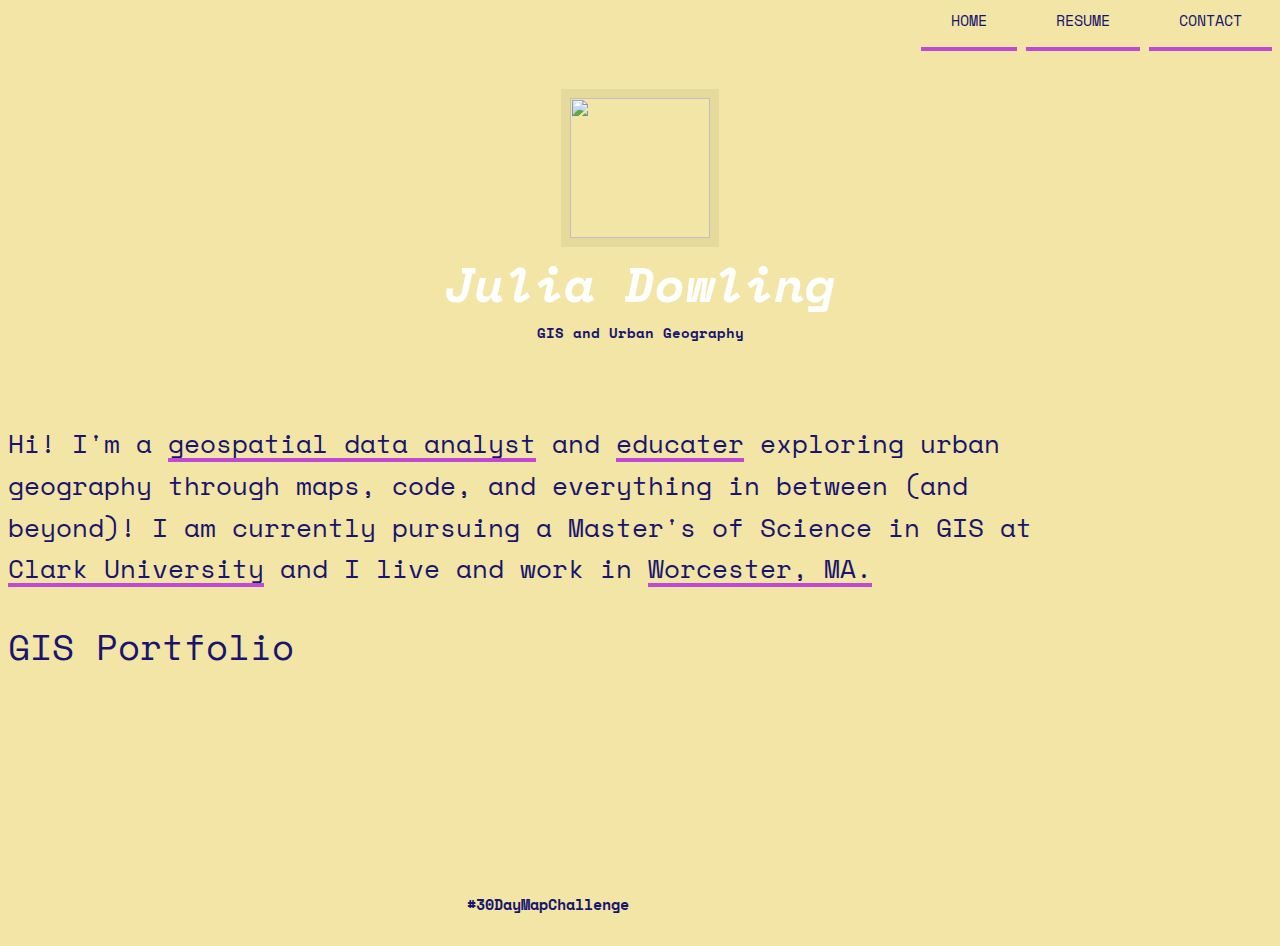
==== index.html @ b67b2c92 "change bio" ====
<!DOCTYPE html>
<html lang="en">
  <head>
    <title>Jules Dowling</title>
    <meta charset="utf-8">
    <meta name="viewport" content="width=device-width, initial-scale=1, shrink-to-fit=no">
    <meta name="description" content="Jules Dowling's Portfolio" />
    <meta name="keywords" content="GIS, portfolio, professional, geography, clark university" />
		<link rel="stylesheet" type="text/css" href="css/main.css" />
		<!-- links to fonts:-->
		<link rel="preconnect" href="https://fonts.googleapis.com">
<link rel="preconnect" href="https://fonts.gstatic.com" crossorigin>
<link href="https://fonts.googleapis.com/css2?family=Space+Mono:ital@1&display=swap" rel="stylesheet">
  </head>
  <body>
		<header id="header">
			<nav class="navbar navbar-default navbar-sticky">
				<div class="container-fluid">
					<div class="navbar-collapse collapse">

						<ul class="nav navbar-nav">
							<li><a href="https://jm-dowl.github.io/" class="highlight"><strong>Home</strong></a></li>
							<!-- <li class="active"><a href="https://timstonge.github.io/" class="highlight">Home</a></li> -->
							<li><a href="resume.html" class="highlight">Resume</a></li>
							<li><a href="contact.html" class="highlight">Contact</a></li>
						</ul>

					</div>
				</div>
			</nav>
			<div id="head" class="parallax" parallax-speed="2">
				<h1 id="logo" class="text-center">
					<img class="img-circle" src="images/Julesheadshot.png" alt="">
					<span class="title"><strong>Julia Dowling</strong></span>
					<span class="tagline"><strong> GIS and Urban Geography </strong></span>
					<span class="widget-body text-center">
						<a href="https://github.com/jm-dowl" target="_blank" style="color: #17252A"><i class="fa fa-github fa-2 "></i></a>
						<a href="www.linkedin.com/in/jmdowling" target="_blank" style="color: #17252A"><i class="fa fa-linkedin fa-2"></i></a>
					</span>
				</h1>
	</div>
</header>
<main id="main">

	<div class="container">

		<div class="row section topspace">
			<div class="col-md-12">
				<p class="lead text-center text-muted">Hi! I'm a <a href="#" class="highlight"><strong>geospatial data analyst</strong></a> and <a href="#" class="highlight"><strong>educater</a></strong> exploring urban geography through maps, code, and everything in between (and beyond)! I am currently pursuing a Master's of Science in GIS at <a href="https://www.clarku.edu" class="highlight"><strong>Clark University</strong></a> and I live and work in <a href="#" class="highlight"><strong>Worcester, MA. </strong></a></p>
			</div>
		</div> <!-- / section -->

		 <!-- / section -->

		<div class="row section recentworks topspace">

			<h2 class="section-title"><span>GIS Portfolio</span></h2>

			<div class="thumbnails recentworks row">

				<div class="col-xs-12 col-sm-6 col-md-4 col-lg-4">
					<a class="thumbnail" href="https://TimStOnge.github.io/30DayMapChallenge.html">
						<span class="img">
							<img src="assets/images/MapChallenge_Map22.jpeg" alt="">
							<span class="cover"><span class="more">Details Here →</span></span>
						</span>
						<span class="title">#30DayMapChallenge</span>
					</a>

					<h4></h4>
					<p></p>
				</div>
---- css/main.css ----
18156ehtml {
  font-size: 100%;
}
body {
  font-size: 15px;
  background-color: #f2e5a5;
  font-size: 0.9375rem;
  font-family: 'Space Mono', monospace;
  color: #18156e;
  padding: 0;
}
.topspace {
  margin-top: 20px;
}

:root {
  --mainColor: #bf49d5;
}


a.highlight {
  background:
     linear-gradient(
       to bottom, var(--mainColor) 0%,
       var(--mainColor) 100%
     );
    background-position: 0 100%;
    background-repeat: repeat-x;
    background-size: 4px 4px;
  color: #18156e;
  text-decoration: none;
  transition: background-size .2s;
}

a.highlight:hover {
  background-size: 4px 50px;
}

/*********************************************************************
                            Navigation in header
**********************************************************************/
.navbar {
  border-width: 1px 0;
  -webkit-border-radius: 0;
  -webkit-background-clip: padding-box;
  -moz-border-radius: 0;
  -moz-background-clip: padding;
  border-radius: 0;
  background-clip: padding-box;
  width: 100%;
}
.navbar.stick {
  position: fixed;
  top: 0;
  left: 0;
  opacity: .85;
}
.navbar-collapse {
  -webkit-border-radius: 0;
  -webkit-background-clip: padding-box;
  -moz-border-radius: 0;
  -moz-background-clip: padding;
  border-radius: 0;
  background-clip: padding-box;
  font-family: 'Space Mono', monospace;
  font-weight: 300;
  text-transform: uppercase;
}
.navbar-collapse .navbar-nav {
  float: none;
  margin: 0 auto;
  text-align: right; /*CHANGED FROM CENTER */
}
.navbar-collapse .navbar-nav > li {
  float: none;
  display: inline-block;
}
.navbar-collapse .navbar-nav > li > a {
  padding: 20px 30px;
}
.dropdown ul.dropdown-menu {
  top: 85%;
  text-align: left;
}
.dropdown ul.dropdown-menu > li > a {
  padding: 5px 30px;
}
.navbar-default {
  background-color: #f2e5a5;
  border-color: #bf49d5;
}
.navbar-default .navbar-nav > li > a {
  color: #18156e;
}
.navbar-default .navbar-nav > li > a:hover,
.navbar-default .navbar-nav > li > a:focus {
  color: #feffff;
  /*background-color: #bf49d5;*/
}
.navbar-default .navbar-nav > .active > a,
.navbar-default .navbar-nav > .active > a:hover,
.navbar-default .navbar-nav > .active > a:focus {
  color: #18156e;
  background-color: #ffffff;
}
.navbar-default .dropdown ul.dropdown-menu > li > a {
  color: #18156e;
}
.navbar-default .dropdown ul.dropdown-menu > li > a:hover {
  background-color: #bf49d5;
  color: #18156e;
}
.navbar-default .navbar-toggle {
  border-color: #bf49d5;
}
.navbar-default .navbar-toggle:hover,
.navbar-default .navbar-toggle:focus {
  background-color: #ffffff;
}
.navbar-default .navbar-toggle .icon-bar {
  background-color: #bf49d5;
}
.navbar-default .navbar-collapse,
.navbar-default .navbar-form {
  border-color: #bf49d5;;
}
.navbar-default .navbar-nav > .open > a,
.navbar-default .navbar-nav > .open > a:hover,
.navbar-default .navbar-nav > .open > a:focus {
  background-color: #ffffff;
  color: #18156e;
}
/****************************************************************************************
                                     Sidebar special Nav
*****************************************************************************************/
.nav-side {
  font-size: 24px;
  font-size: 1.5rem;
  font-weight: 300;
  margin-top: 0px;
}
.nav-side > li > a {
  padding-top: 5px;
  padding-bottom: 5px;
  color: #f392b4;
}
.nav-side > li > a:hover {
  color: #bd1550;
  background: none;
}
.nav-side > li.active > a {
  color: #bd1550;
}
.list-group-item {
  font-family: 'Source Sans Pro', sans-serif;
  color: #18156e;
  font-size: 15px;
  border-color: #bf49d5;
}


/*********************************************************************
                                TYPOGRAPHY
**********************************************************************/
p {
  line-height: 1.6em;
  margin: 0 0 0 0;
}
ul,
ol {
  line-height: 1.6em;
  margin: 0 0 30px 0;
}
blockquote {
  padding: 10px 20px;
  margin: 0 0 30px;
  border-left: 5px solid #eee;
}
h1,
h2,
h3,
h4,
h5,
h6,
.h1,
.h2,
.h3,
.h4,
.h5,
.h6 {
  font-family: 'Space Mono', monospace;
  font-weight: 400;
  color: #18156e
}
h1 {
  font-size: 40px;
  font-size: 2.5rem;
  text-align: center;
}
h2 {
  font-size: 36px;
  font-size: 2.25rem;
}
h3 {
  font-size: 30px;
  font-size: 1.875rem;
}
h4 {
  font-size: 24px;
  font-size: 1.5rem;
}
h5 {
  font-size: 20px;
  font-size: 1.25rem;
}
/*a {
  color: #2b7a78;
}
a:hover {
  color: #bf49d5;
}*/


.lead {
  font-weight: 300;
  font-size: 26px;
  color: #18156e;
}
.text-msg {
  line-height: 1.7em;
  color: #b3b3b3;
  font-weight: 300;
  text-transform: capitalize;
  margin-top: -0.23em;
}
.size-auto,
.size-full,
.size-large,
.size-medium,
.size-thumbnail {
  max-width: 100%;
  height: auto;
}
/*********************************************************************
                                HEADER
**********************************************************************/
#head {
  background: url(../images/lego3.png) top center;
  background-size: cover;
  color: #7C7C7C;
  padding: 30px 0 35px 0;
}
#head img.img-circle {
  display: block;
  width: 140px;
  height: 140px;
  overflow: hidden;
  border: 9px solid rgba(0, 0, 0, 0.05);
  margin: 0 auto;
}
#head .title {
  font-family: 'Space Mono', monospace;
  font-style: italic;
  font-size: 50px;
  font-size: 3.0625rem;
  color: #feffff;
  align: center;

  /*background-color: green;*/
  /*background: rgba(0, 0, 0, 0.6);*/
}
#head .title a {
  text-decoration: none;
  color: #18156e;
}
#head .tagline {
  display: block;
  font-size: 16px;
  font-size: 0.875rem;
  line-height: 1.2em;
  color: #18156e;
  margin: 5px 0 0 0;
}
#head .widget-body a:hover{ /*HERE*/
  opacity: .5;
}
#head .tagline b {
  font-weight: normal;
}
#head .tagline a {
  color: #5E5E5E;
}
.home #head {
  padding: 15px 0;
}
.home #head .title {
  font-size: 49px;
  font-size: 3.0625rem;
}
.home #head .tagline {
  font-size: 16px;
  font-size: 1rem;
  margin: 15px 0 0;
}

/*********************************************************************
                                CONTENT
**********************************************************************/
img {
  max-width: 100%;
}
.btn {
  font-size: 12px;
  font-size: 0.75rem;
  text-decoration: none;
  text-transform: uppercase;
  font-family: 'Space Mono', monospace;
  color: #333;
  -webkit-border-radius: 0px;
  -webkit-background-clip: padding-box;
  -moz-border-radius: 0px;
  -moz-background-clip: padding;
  border-radius: 0px;
  background-clip: padding-box;
  -webkit-transition-property: all;
  -moz-transition-property: all;
  -o-transition-property: all;
  -ms-transition-property: all;
  transition-property: all;
  -webkit-transition-duration: 0.2s;
  -moz-transition-duration: 0.2s;
  -o-transition-duration: 0.2s;
  transition-duration: 0.2s;
  border: 0 none;
  padding: 12px 35px;
  text-shadow: 0 1px 0px #780d33;
}
.btn-primary {
  color: #fff;
  background-color: #bd1550;
}
.btn-primary:hover,
.btn-primary:focus,
.btn-primary:active,
.btn-primary.active {
  color: #fff;
  background-color: #e61f65;
}
.btn-action {
  font-weight: bold;
  background: transparent!important;
  border: 1px solid #333;
  text-shadow: none;
}
.btn-action:hover,
.btn-action:focus,
.btn-action:active,
.btn-action.active {
  color: #bd1550;
  border-color: #bd1550;
}
.btn-lg {
  padding: 15px 60px;
  font-size: 12px;
  line-height: 1.33;
  font-weight: bold;
}
.panel-cta {
  box-shadow: 0 0 0 1px #e1e1e1, 0 0 0 3px #fff, 0 0 0 4px #e1e1e1;
  background: #f3f3f3;
  -webkit-border-radius: 0;
  -webkit-background-clip: padding-box;
  -moz-border-radius: 0;
  -moz-background-clip: padding;
  border-radius: 0;
  background-clip: padding-box;
}
.panel-cta p,
.panel-cta h3,
.panel-cta h4,
.panel-cta h5,
.panel-cta h6 {
  margin: 0;
}
.panel-cta .panel-body {
  padding: 35px;
}
/* Section - Featured */
.featured {
  font-size: 13px;
  font-size: 0.8125rem;
}
.featured h3 {
  font-weight: bold;
  font-family: 'Space Mono', monospace;
  font-size: 24px;
  font-size: 1.5rem;
  text-transform: uppercase;
  line-height: 1.4em;
  vertical-align: middle;
  margin: 0 0 25px 0;
}
/* Section - Recent works */
.thumbnails {
  padding: 0;
}
.thumbnails li {
  margin-bottom: 30px;
}
.thumbnails .details {
  display: block;
  text-align: center;
  font-size: 12px;
  font-size: 0.75rem;
}
.thumbnail {
  display: block;
  -webkit-border-radius: 0;
  -webkit-background-clip: padding-box;
  -moz-border-radius: 0;
  -moz-background-clip: padding;
  border-radius: 0;
  background-clip: padding-box;
  border: 0 none;
  margin-bottom: 30px;
  padding: 0;
  text-align: center;
  text-decoration: none;
  color: #18156e;
}
.thumbnail .img {
  display: block;
  width: 100%;
  overflow: hidden;
  height: 180px;
  margin: 0 0 10px;
  position: relative;
}
.thumbnail .title {
  /*text-transform: uppercase;*/
  font-weight: bold;
  margin: 0 2em;
  display: block;
  text-indent: 0;
}
.thumbnail .cover {
  position: absolute;
  display: block;
  opacity: 0;
  width: 100%;
  height: 180px;
  background-color: rgba(255, 255, 255, 0.8);
  -webkit-transition-property: all;
  -moz-transition-property: all;
  -o-transition-property: all;
  -ms-transition-property: all;
  transition-property: all;
  -webkit-transition-duration: 550ms;
  -moz-transition-duration: 550ms;
  -o-transition-duration: 550ms;
  transition-duration: 550ms;
}
.thumbnail .cover .more {
  position: absolute;
  bottom: 15px;
  right: 0;
  height: 32px;
  line-height: 32px;
  padding: 0 20px;
  -webkit-border-radius: 1px 0 0 1px;
  -webkit-background-clip: padding-box;
  -moz-border-radius: 1px 0 0 1px;
  -moz-background-clip: padding;
  border-radius: 1px 0 0 1px;
  background-clip: padding-box;
  font-size: 12px;
  font-size: 0.75rem;
  text-transform: uppercase;
  text-shadow: 0 1px 0px #2b7a78;
  background: #bf49d5;
  color: #feffff;
}
.thumbnail img {
  width: 100%;
  position: absolute;
  top: 0;
  left: 0;
}
.thumbnail:hover {
  color: #333;
  text-decoration: none;
}
.thumbnail:hover img {
  -webkit-filter: saturate(0%);
}
.thumbnail:hover .cover {
  opacity: 1;
}
/* pagination */
.pagination > li > a {
  color: #808080;
  border: 0 none;
  font-size: 20px;
  font-size: 1.25rem;
  font-family: 'Space Mono', monospace;
}
.pagination > li > a:hover {
  color: #18156e;
  background: none;
}
.pagination > li.active > a {
  color: #333333;
  background: none;
}
.pagination > li.active > a:hover {
  color: #18156e;
  background: none;
}

.custom-header{
  text-align: center;
  color: #18156e;
  font-size: 40px;
  font-family: 'Space Mono', monospace;
}
.custom-subheader{
  text-align: center;
  color: #18156e;
  font-family: 'Space Mono', monospace;
  font-size: 20px
}
.custom-subsubheader{
  font-family: 'Space Mono', monospace;
}



.carousel-inner img {
  width: 100%;
  height: 100%;
}


.mobileShow {
  display: none;
  font-family: 'Space Mono', monospace;
  font-size: 25px;
  color: #18156e;
}

/* Smartphone Portrait and Landscape */
@media only screen
  and (min-width : 320px)
  and (max-width : 480px){
  .mobileShow {display: inline;}
}

/*********************************************************************
                                FOOTER
**********************************************************************/
#footer {
  background: #232323;
  padding: 30px 0 0 0;
  font-size: 12px;
  color: #999;
}
#footer a {
  color: #ccc;
}
#footer a:hover {
  color: #fff;
}
#footer h3.widget-title {
  font-size: 15px;
  font-size: 0.9375rem;
  text-transform: uppercase;
  color: #ccc;
  margin: 0 0 20px;
}
#underfooter {
  background: #2b7a72;
  padding: 15px 0;
  color: #18156e;
  font-size: 12px;
}
#underfooter a {
  color: #aaa;
}
#underfooter a:hover {
  color: #fff;
}
#underfooter p {
  margin: 0;
}
.follow-me-icons {
  font-size: 30px;
}
.follow-me-icons i {
  float: left;
  margin: 0 10px 0 0;
}
/* Max page width
/////////////////////////////////////////////////////////////////////*/
@media (min-width: 1200px) {
  .container {
    max-width: 1080px;
  }
}
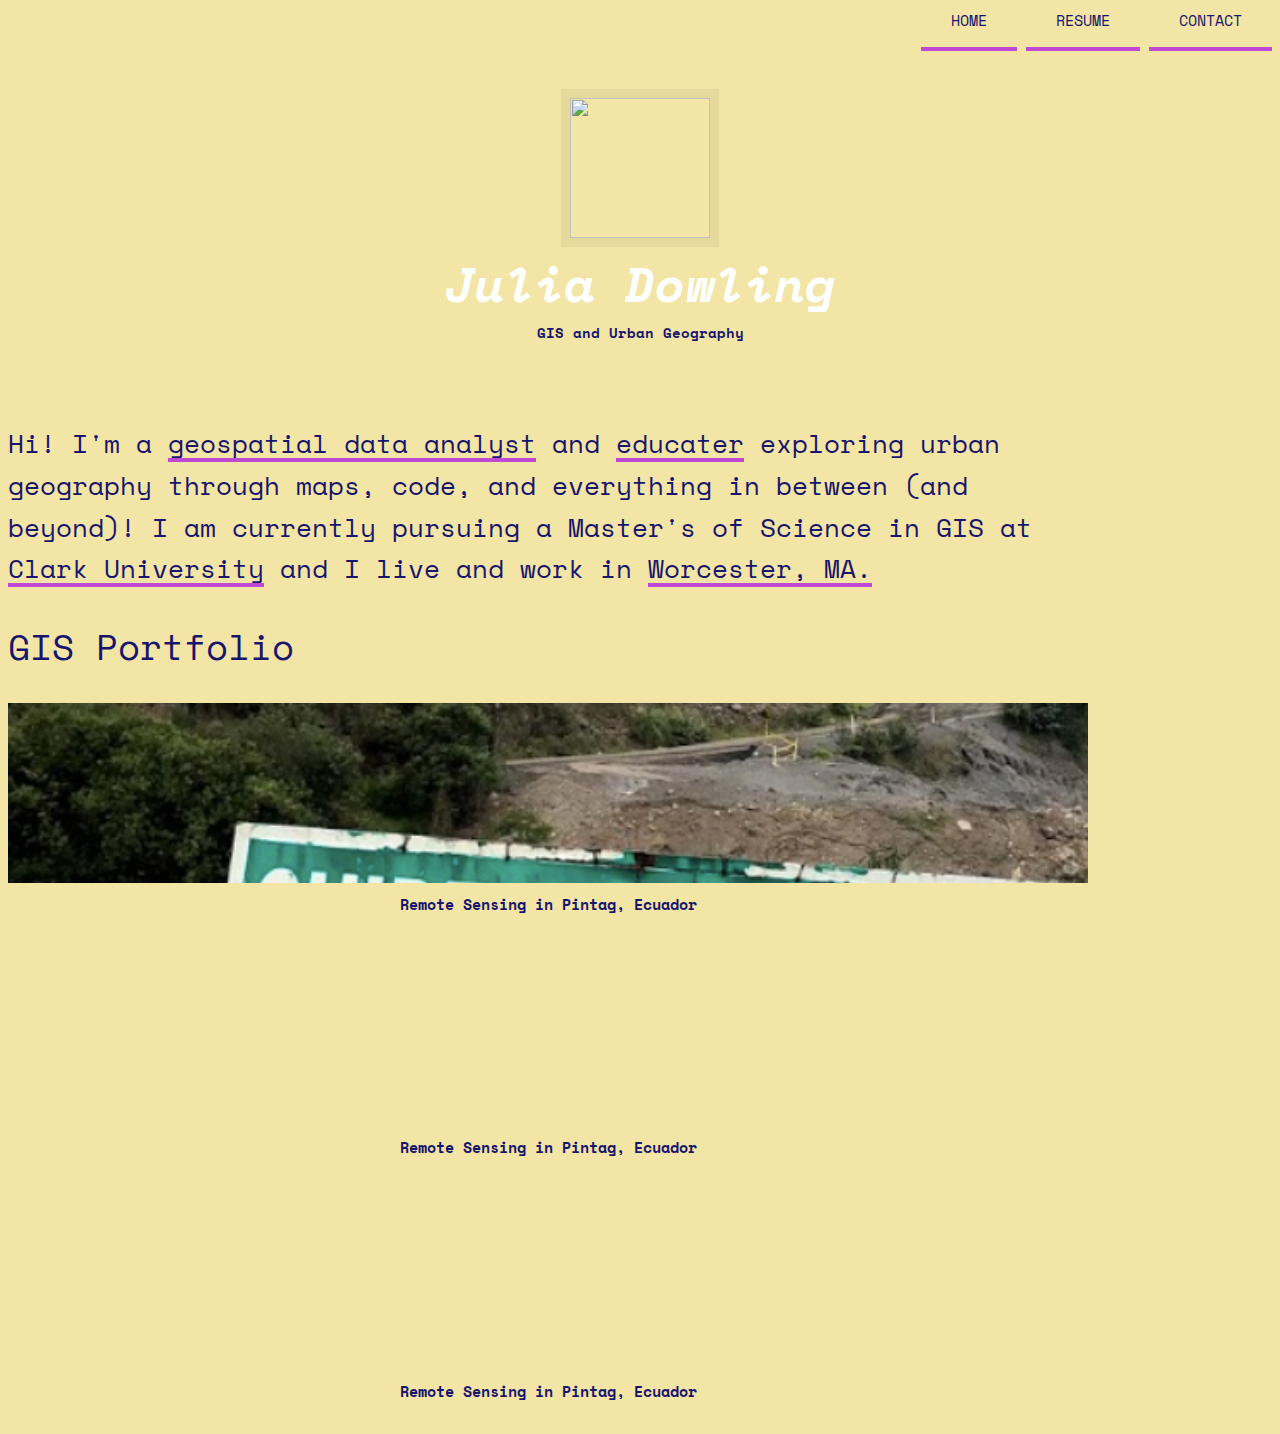
==== commit 0492a4dd: "new pintag" ====
--- a/index.html
+++ b/index.html
@@ -59,14 +59,53 @@
 			<div class="thumbnails recentworks row">
 
 				<div class="col-xs-12 col-sm-6 col-md-4 col-lg-4">
-					<a class="thumbnail" href="https://TimStOnge.github.io/30DayMapChallenge.html">
+					<a class="thumbnail" href="/pintag.html">
 						<span class="img">
-							<img src="assets/images/MapChallenge_Map22.jpeg" alt="">
+							<img src="images/pintag2.png" alt="">
 							<span class="cover"><span class="more">Details Here →</span></span>
 						</span>
-						<span class="title">#30DayMapChallenge</span>
+						<span class="title"> Remote Sensing in Pintag, Ecuador</span>
 					</a>
 
 					<h4></h4>
 					<p></p>
 				</div>
+
+        <div class="col-xs-12 col-sm-6 col-md-4 col-lg-4">
+					<a class="thumbnail" href="/pintag.html">
+						<span class="img">
+							<img src="images/pintag.png" alt="">
+							<span class="cover"><span class="more">Details Here →</span></span>
+						</span>
+						<span class="title"> Remote Sensing in Pintag, Ecuador</span>
+					</a>
+
+					<h4></h4>
+					<p></p>
+				</div>
+
+        <div class="col-xs-12 col-sm-6 col-md-4 col-lg-4">
+					<a class="thumbnail" href="/pintag.html">
+						<span class="img">
+							<img src="images/pintag.png" alt="">
+							<span class="cover"><span class="more">Details Here →</span></span>
+						</span>
+						<span class="title"> Remote Sensing in Pintag, Ecuador</span>
+					</a>
+
+					<h4></h4>
+					<p></p>
+				</div>
+
+
+
+
+      <!-- JavaScript libs are placed at the end of the document so the pages load faster -->
+
+
+      <script src="https://code.jquery.com/jquery-3.3.1.slim.min.js" integrity="sha384-q8i/X+965DzO0rT7abK41JStQIAqVgRVzpbzo5smXKp4YfRvH+8abtTE1Pi6jizo" crossorigin="anonymous"></script>
+      <script src="https://cdnjs.cloudflare.com/ajax/libs/popper.js/1.14.7/umd/popper.min.js" integrity="sha384-UO2eT0CpHqdSJQ6hJty5KVphtPhzWj9WO1clHTMGa3JDZwrnQq4sF86dIHNDz0W1" crossorigin="anonymous"></script>
+      <script src="https://stackpath.bootstrapcdn.com/bootstrap/4.3.1/js/bootstrap.min.js" integrity="sha384-JjSmVgyd0p3pXB1rRibZUAYoIIy6OrQ6VrjIEaFf/nJGzIxFDsf4x0xIM+B07jRM" crossorigin="anonymous"></script>
+      <script src="assets/js/template.js"></script>
+      </body>
+      </html>
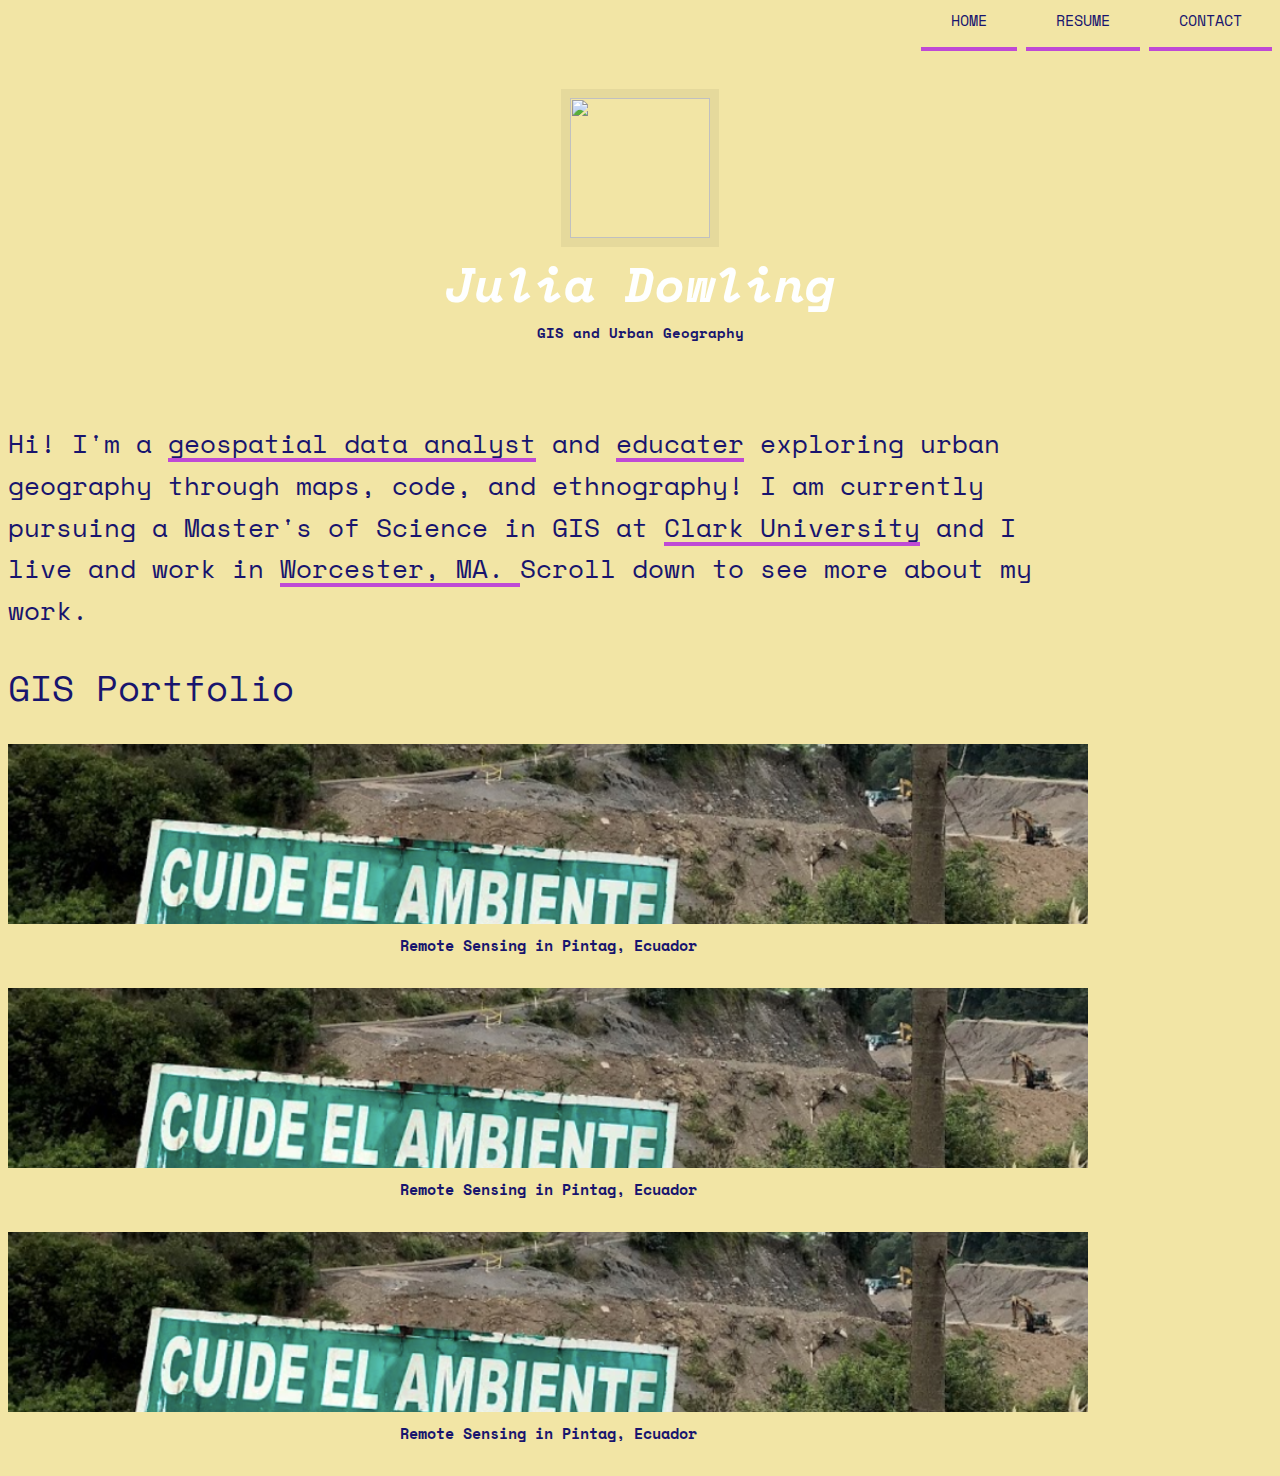
==== commit 9ffd78c2: "break and description for pintag" ====
--- a/index.html
+++ b/index.html
@@ -46,7 +46,7 @@
 
 		<div class="row section topspace">
 			<div class="col-md-12">
-				<p class="lead text-center text-muted">Hi! I'm a <a href="#" class="highlight"><strong>geospatial data analyst</strong></a> and <a href="#" class="highlight"><strong>educater</a></strong> exploring urban geography through maps, code, and everything in between (and beyond)! I am currently pursuing a Master's of Science in GIS at <a href="https://www.clarku.edu" class="highlight"><strong>Clark University</strong></a> and I live and work in <a href="#" class="highlight"><strong>Worcester, MA. </strong></a></p>
+				<p class="lead text-center text-muted">Hi! I'm a <a href="#" class="highlight"><strong>geospatial data analyst</strong></a> and <a href="#" class="highlight"><strong>educater</a></strong> exploring urban geography through maps, code, and ethnography! I am currently pursuing a Master's of Science in GIS at <a href="https://www.clarku.edu" class="highlight"><strong>Clark University</strong></a> and I live and work in <a href="#" class="highlight"><strong>Worcester, MA. </strong></a> Scroll down to see more about my work. </p>
 			</div>
 		</div> <!-- / section -->
 
@@ -61,7 +61,7 @@
 				<div class="col-xs-12 col-sm-6 col-md-4 col-lg-4">
 					<a class="thumbnail" href="/pintag.html">
 						<span class="img">
-							<img src="images/pintag2.png" alt="">
+							<img src="images/pintag.png" alt="">
 							<span class="cover"><span class="more">Details Here →</span></span>
 						</span>
 						<span class="title"> Remote Sensing in Pintag, Ecuador</span>
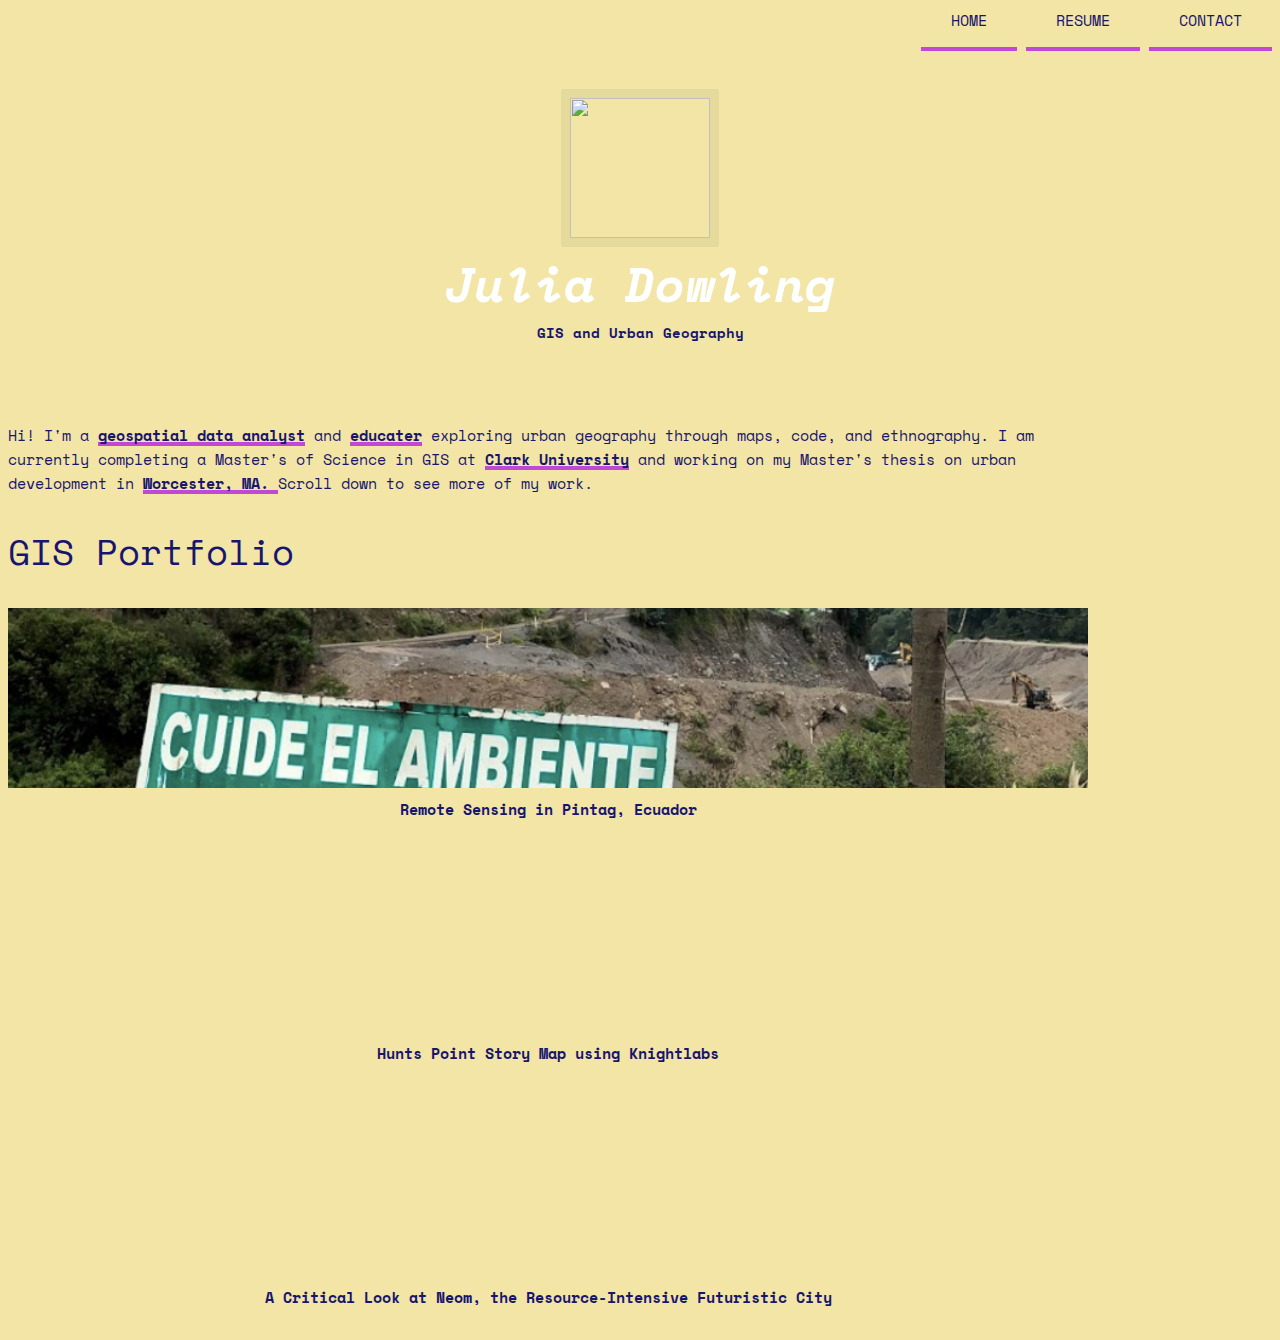
==== commit df69d3d2: "change p class line 49" ====
--- a/index.html
+++ b/index.html
@@ -46,7 +46,7 @@
 
 		<div class="row section topspace">
 			<div class="col-md-12">
-				<p class="lead text-center text-muted">Hi! I'm a <a href="#" class="highlight"><strong>geospatial data analyst</strong></a> and <a href="#" class="highlight"><strong>educater</a></strong> exploring urban geography through maps, code, and ethnography! I am currently pursuing a Master's of Science in GIS at <a href="https://www.clarku.edu" class="highlight"><strong>Clark University</strong></a> and I live and work in <a href="#" class="highlight"><strong>Worcester, MA. </strong></a> Scroll down to see more about my work. </p>
+				<p>Hi! I'm a <a href="#" class="highlight"><strong>geospatial data analyst</strong></a> and <a href="#" class="highlight"><strong>educater</a></strong> exploring urban geography through maps, code, and ethnography. I am currently completing a Master's of Science in GIS at <a href="https://www.clarku.edu" class="highlight"><strong>Clark University</strong></a> and working on my Master's thesis on urban development in <a href="#" class="highlight"><strong>Worcester, MA. </strong></a> Scroll down to see more of my work. </p>
 			</div>
 		</div> <!-- / section -->
 
@@ -72,12 +72,12 @@
 				</div>
 
         <div class="col-xs-12 col-sm-6 col-md-4 col-lg-4">
-					<a class="thumbnail" href="/pintag.html">
+					<a class="thumbnail" href="/knightlabs.html">
 						<span class="img">
-							<img src="images/pintag.png" alt="">
+							<img src="images/huntspoint.png" alt="">
 							<span class="cover"><span class="more">Details Here →</span></span>
 						</span>
-						<span class="title"> Remote Sensing in Pintag, Ecuador</span>
+						<span class="title"> Hunts Point Story Map using Knightlabs </span>
 					</a>
 
 					<h4></h4>
@@ -85,12 +85,12 @@
 				</div>
 
         <div class="col-xs-12 col-sm-6 col-md-4 col-lg-4">
-					<a class="thumbnail" href="/pintag.html">
+					<a class="thumbnail" href="/neom.html">
 						<span class="img">
-							<img src="images/pintag.png" alt="">
+							<img src="images/neom.png" alt="">
 							<span class="cover"><span class="more">Details Here →</span></span>
 						</span>
-						<span class="title"> Remote Sensing in Pintag, Ecuador</span>
+						<span class="title"> A Critical Look at Neom, the Resource-Intensive Futuristic City</span>
 					</a>
 
 					<h4></h4>
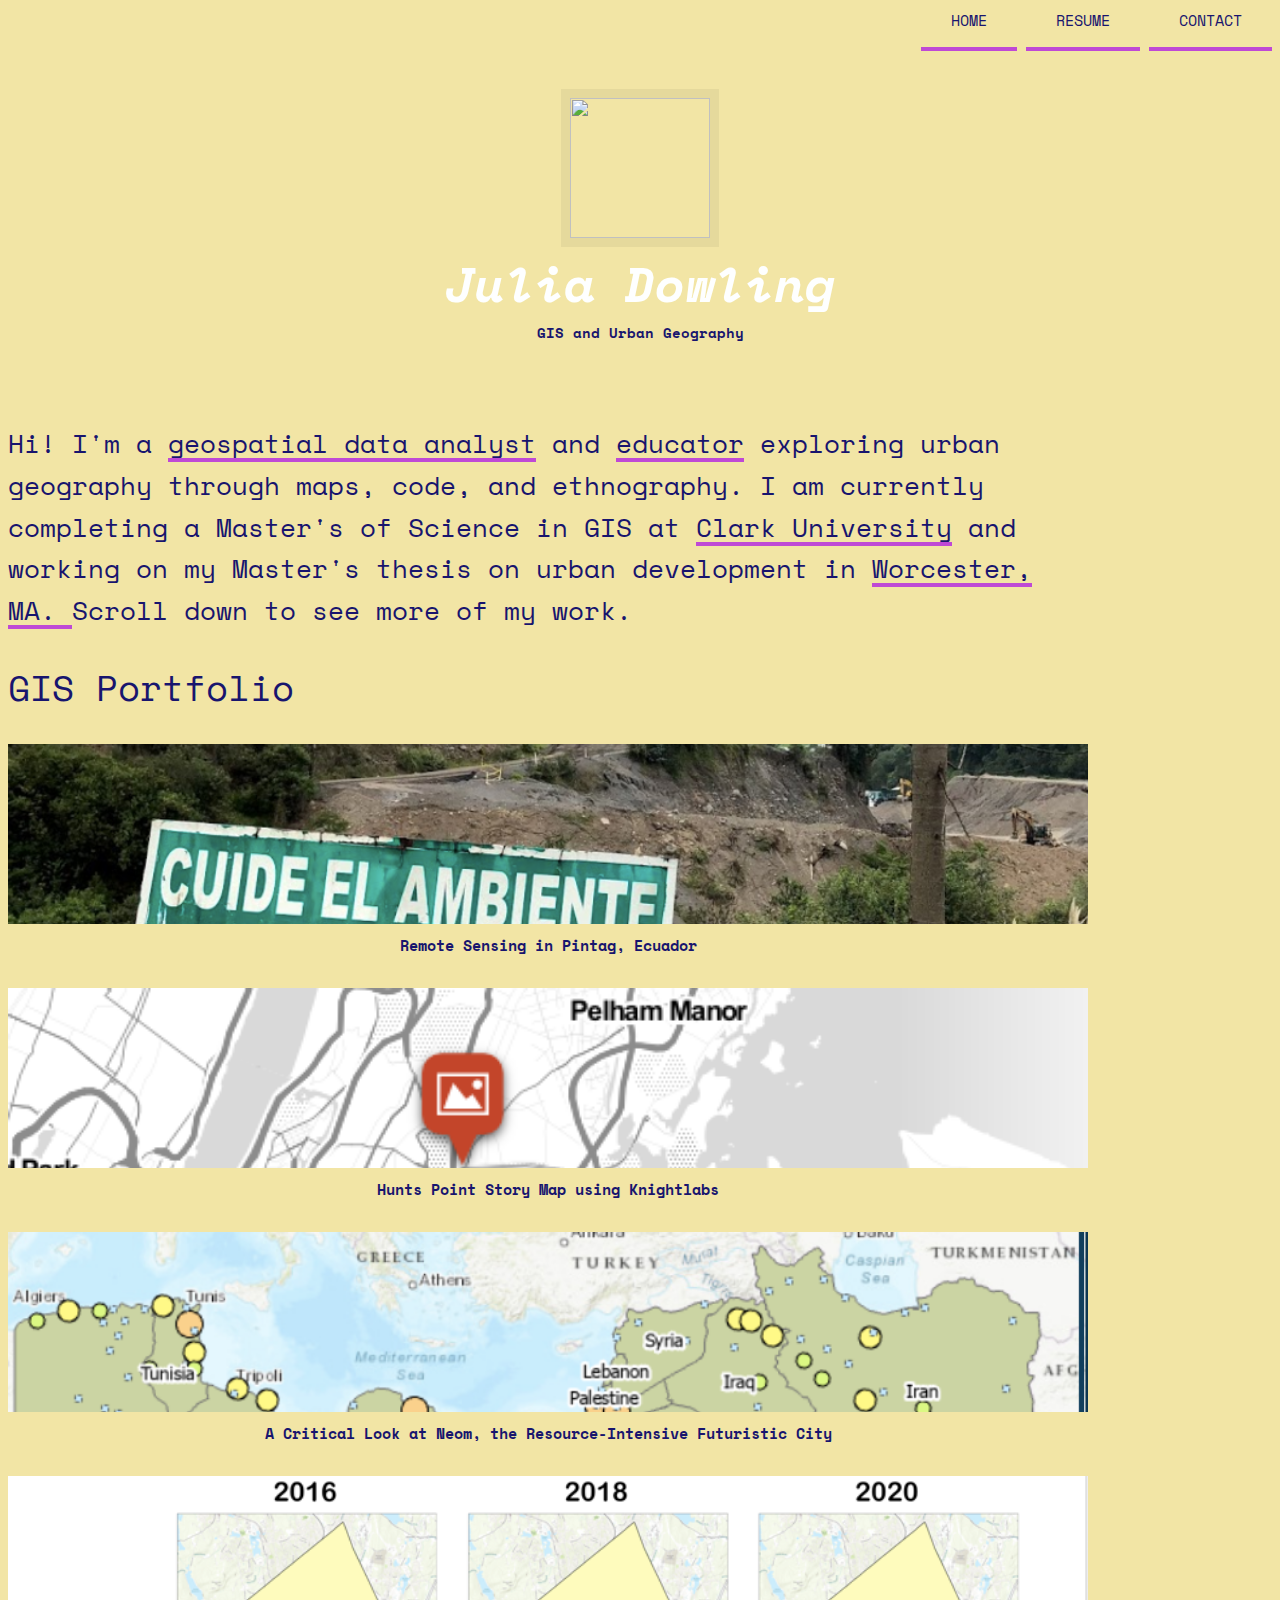
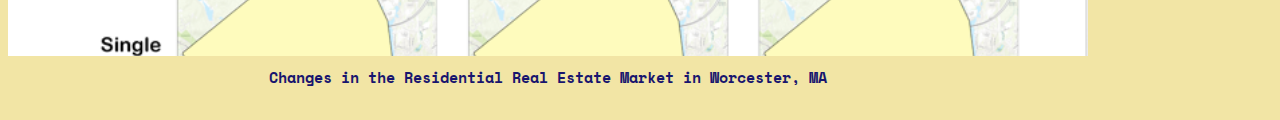
==== commit c007bfc2: "real estate images" ====
--- a/index.html
+++ b/index.html
@@ -46,7 +46,7 @@
 
 		<div class="row section topspace">
 			<div class="col-md-12">
-				<p>Hi! I'm a <a href="#" class="highlight"><strong>geospatial data analyst</strong></a> and <a href="#" class="highlight"><strong>educater</a></strong> exploring urban geography through maps, code, and ethnography. I am currently completing a Master's of Science in GIS at <a href="https://www.clarku.edu" class="highlight"><strong>Clark University</strong></a> and working on my Master's thesis on urban development in <a href="#" class="highlight"><strong>Worcester, MA. </strong></a> Scroll down to see more of my work. </p>
+				<p class="lead text-center text-muted"> Hi! I'm a <a href="#" class="highlight"><strong>geospatial data analyst</strong></a> and <a href="#" class="highlight"><strong>educator</a></strong> exploring urban geography through maps, code, and ethnography. I am currently completing a Master's of Science in GIS at <a href="https://www.clarku.edu" class="highlight"><strong>Clark University</strong></a> and working on my Master's thesis on urban development in <a href="#" class="highlight"><strong> Worcester, MA. </strong></a> Scroll down to see more of my work. </p>
 			</div>
 		</div> <!-- / section -->
 
@@ -96,7 +96,18 @@
 					<h4></h4>
 					<p></p>
 				</div>
+        <div class="col-xs-12 col-sm-6 col-md-4 col-lg-4">
+					<a class="thumbnail" href="/realestate.html">
+						<span class="img">
+							<img src="images/realestate.png" alt="">
+							<span class="cover"><span class="more">Details Here →</span></span>
+						</span>
+						<span class="title"> Changes in the Residential Real Estate Market in Worcester, MA </span>
+					</a>
 
+					<h4></h4>
+					<p></p>
+				</div>
 
 
 
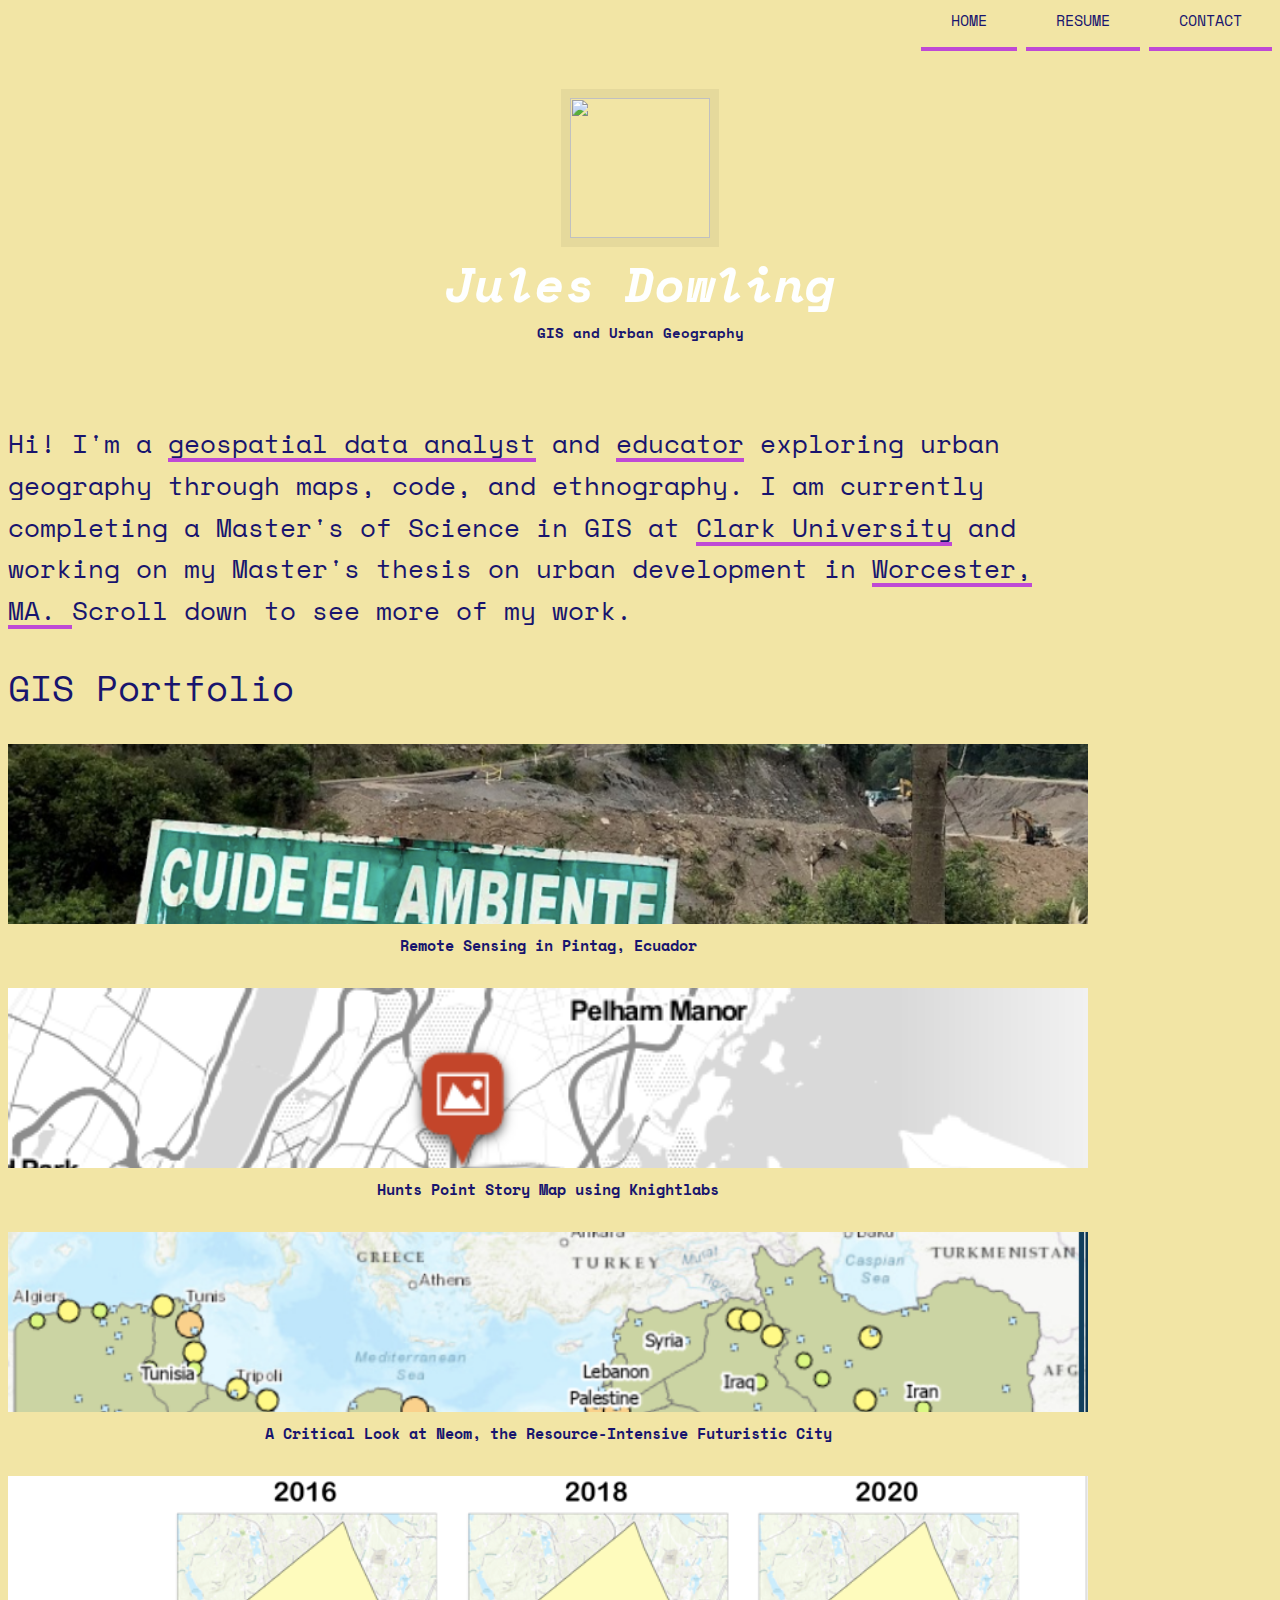
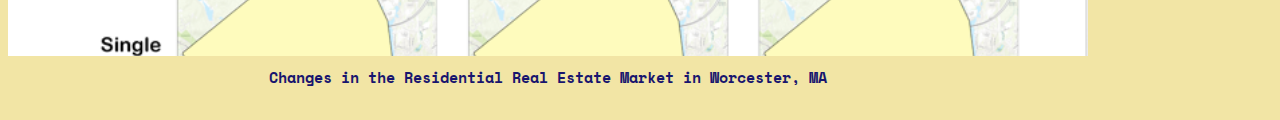
==== commit 6cade391: "chg name" ====
--- a/index.html
+++ b/index.html
@@ -31,7 +31,7 @@
 			<div id="head" class="parallax" parallax-speed="2">
 				<h1 id="logo" class="text-center">
 					<img class="img-circle" src="images/Julesheadshot.png" alt="">
-					<span class="title"><strong>Julia Dowling</strong></span>
+					<span class="title"><strong>Jules Dowling</strong></span>
 					<span class="tagline"><strong> GIS and Urban Geography </strong></span>
 					<span class="widget-body text-center">
 						<a href="https://github.com/jm-dowl" target="_blank" style="color: #17252A"><i class="fa fa-github fa-2 "></i></a>
